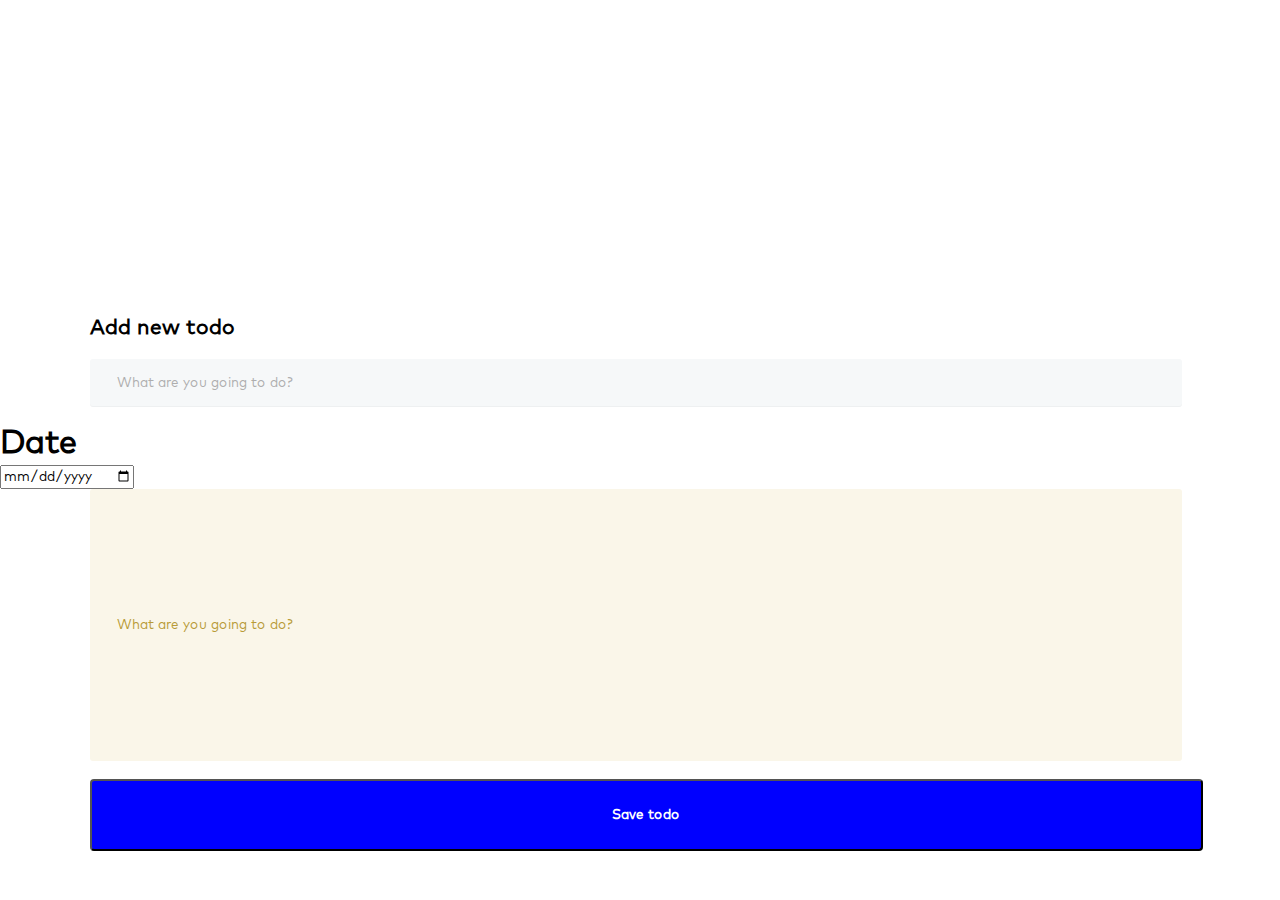
==== popup.html @ 7d9aa1da "backup" ====
<!DOCTYPE html>
<html>
<head>
    <meta charset='utf-8'>
    <meta http-equiv='X-UA-Compatible' content='IE=edge'>
    <title>popup</title>
    <meta name='viewport' content='width=device-width, initial-scale=1'>
    <link rel='stylesheet' type='text/css' media='screen' href='styles/second.css'>
</head>
<body>
<div class="popup-form">
  <i class="fa-solid fa-xmark exit-popup clickable-button"></i>
  <h1 class="todo-h1">Add new todo</h1>
  <input type="text" placeholder="What are you going to do?" class="task-name-input clickable-button">
  <div class="date-input">
    <h1>Date</h1>
    <input type="date" id="start" class="date-input" name="trip-start" value="${year}-${month}-${day}">
  </div>
  <input type="text" placeholder="What are you going to do?" class="task-descr-input clickable-button">
  <input type="submit" value="Save todo" onclick="return false" class="clickable-button submit-new-todo">
</div>
</body>
<script src='main.js'></script>
</html>
---- styles/second.css ----
@font-face {
  font-family: "Mark Pro";
  src: local("Mark-Pro"),
    url("/fonts/Mark-Pro.ttf")
  }
*{
  font-family: "Mark Pro";
  margin: 0;
}
body{
  position: absolute=;
}
/* Everything inside blue rectangle */
.rectangle {
  height: 28vh;
  width: 100%;
  background-color: #003CFB;
}
.group{
  display: flex;
  /* height: 100%;
  width: 100%; */
  margin-top: %;
}
.bell-icon{
  display: flex;
  margin-top: 4%;
  margin-left: 13%;
}

/* Text styling */
.user-text{
  margin-left: 6%;
  margin-top: 3%;
}
.hello-van-ons{
  height: 28px; 
  width: 161px;
  color: #FFFFFF;
  font-family: "Mark Pro";
  font-size: 22px;
  font-weight: bold;
  letter-spacing: 0.55px;
  line-height: 28px;
}
.you-have-todos{ 
  height: 40px;
  width: 175px;
  color: rgba(255,255,255,0.8);
  font-family: "Mark Pro";
  font-size: 14px;
  letter-spacing: 0.35px;
  line-height: 20px;
}

/* Bell styling */
.fa-bell{
  height: 21px;
  width: 18px;
  color: #FFFFFF;
  font-size: 20px;
  letter-spacing: 0.5px;
  line-height: 21px;
  padding-top: 15px;
  padding-right: 25px;
  position: relative;
  cursor: pointer;
}
.orange-bell-circle{
  font-size: 10px;
  color: #E43F28;
  position: absolute;
  font-size: 0.3em;
  top: 15px;
  color: #E43F28;
  right: 27px;
}
.cow-icon {
  height: 46px;
  width: 46px;
  border-radius: 50%;
  border: 3px solid white;
}




/* Todolist wrapper */
.todo-list-wrapper{
  margin-left: auto;
  margin-right: auto;
  margin-top:-13vh;
  padding: .3rem;
  border-radius: 10px 10px 0 0;
  background-color: #FFFFFF;
  box-shadow: 0 0 15px 0 rgba(0,0,0,0.1);
  width: 92%;
  /* outline:solid 1px gray; */
  margin-bottom: 8vh;
}
article h4{
  margin-top: 7px;
  margin-left: 45px;
  margin-bottom:5px;
  margin-right: 10px;
}
.todo {
  margin: 1rem;
  padding: .3rem;
  font-size: 1.2rem;
  border: 2px solid #E0E0E0;
  border-radius: 3px;
}

.todo p {
  margin: 0px;
  margin-left: 48px;
  margin-right: 10px;
  font-size: 14px;
  letter-spacing: 0.35px;
  line-height: 22px;
  color: #595959;
  width: 76%;
}
/* .fa-check{
  color:#02C758;
  float: left;
  outline: solid 2px #02C758;
  font-size: 14px;
  font-weight: bold;
  border-radius: 15px;
  padding: 2px;
  margin-top: 10px;
  margin-left: 10px;
} */
.gray-circle{
  color: #595959;
  font-size: 21px;
}
.green-circle{
  font-size: 21px;
  color: green;
}
.green-checkmark{
  float: left;
  font-size: 15px;
  font-weight: bold;
  color: green;
}
.red-circle{
  font-size: 21px;
  color: #E43F28;
}
.red-exclam{
  float: left;
  font-size: 15px;
  color: #E43F28
}
.sticky-button{
  background-color: #003CFB;
  border-radius: 50%;
  color: white;
  font-size: 25px;
  padding: 18px;
}
.sticky-button-div{
  text-align: center;
  position: fixed;
  bottom: 0;
  margin-top: 10vh;
  left: 43vw;
}
.clickable-button{
  cursor: pointer;
}
.popup-form-trans{
  position: fixed;
  bottom: 0;
  background-color: rgb(255,255,255,0.5);
  z-index: 1;
  height: 100vh;
  width: 100vw;
}
.popup-form{
  background-color: white;
  font-weight: bold;
  width: 100vw;
  margin-top: 30vh;
  height: 70vh;
  border-radius: 0.4em 0.4em 0 0;

}
.todo-h1{
  position: relative;
  width: 75vw;
  left: 7vw;
  padding-top: 5vh;
  font-size: 1.3em;
  margin-bottom: 2vh;
}
.task-name-input{
  position: relative;
  height: 5vh;
  width: 85vw;
  left: 7vw;
  margin-bottom: 2vh;
  border-radius: 3px;
  background-color: #F6F8F9;
  box-shadow: 0 1px 0 0 #EEF0F1;
  border: none;
}
.task-name-input::placeholder{
  color: #AEAEAE;
  text-indent: 2vw;
}
.task-name-input-2{
  position: relative;
  height: 5vh;
  width: 85vw;
  left: 7vw;
  margin-bottom: 2vh;
  border-radius: 3px;
  background-color: #F6F8F9;
  outline: none;

  
}
.task-descr-input{
  height: 30vh;
  width: 85vw;
  left: 7vw;
  margin-bottom: 2vh;
  position: relative;
  border-radius: 3px;
  background-color: #FAF6E9;
  border:none;

}
.task-descr-input::placeholder{
  color: #B89B36;
  text-indent: 2vw;
}
.submit-new-todo{
  position: relative;
  width: 87vw;
  left: 7vw;
  height: 8vh;
  background-color: blue;
  color: white;
  font-weight: bold;
  border-radius: 0.3em;
  outline: none;
} 
.exit-popup{
  float: right;
  margin-top: 6vh;
  margin-right: 4vh;
  height: 1vh;
  color: gray;
}
.hide-item{
  display: none;
}
.underline-bold{
  text-decoration: underline;
  font-weight: bold;
  color: white;
}
.date-div{
  position: relative;
  height: 5vh;
  width: 86vw;
  left: 7vw;
  margin-bottom: 2vh;
  border-radius: 3px;
  background-color: #F6F8F9;
}
.date-div h1{
  float: left;
  font-size: 1.2em;
  color: #595959;
  margin-top: 1.3vh;
  margin-left: 2vw;
}
.date-div input{
  float: right;
  margin-top: 1vh;
  margin-top: 1.3vh;
  margin-right: 2vw;
}
textarea:focus, input:focus{
  outline: none;
  cursor: default;
}
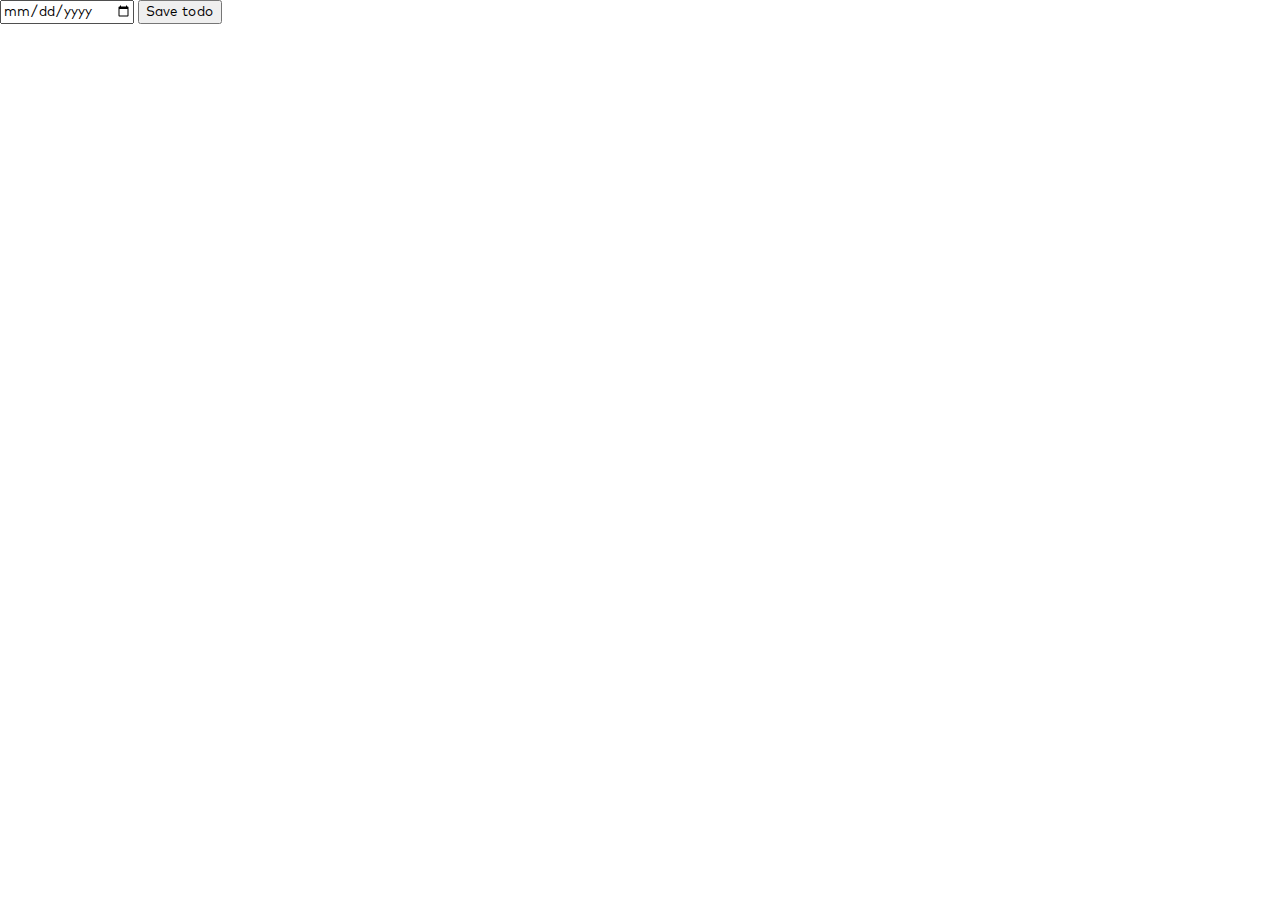
==== commit e9a9d5de: "Working on input date" ====
--- a/popup.html
+++ b/popup.html
@@ -7,18 +7,8 @@
     <meta name='viewport' content='width=device-width, initial-scale=1'>
     <link rel='stylesheet' type='text/css' media='screen' href='styles/second.css'>
 </head>
-<body>
-<div class="popup-form">
-  <i class="fa-solid fa-xmark exit-popup clickable-button"></i>
-  <h1 class="todo-h1">Add new todo</h1>
-  <input type="text" placeholder="What are you going to do?" class="task-name-input clickable-button">
-  <div class="date-input">
-    <h1>Date</h1>
-    <input type="date" id="start" class="date-input" name="trip-start" value="${year}-${month}-${day}">
-  </div>
-  <input type="text" placeholder="What are you going to do?" class="task-descr-input clickable-button">
-  <input type="submit" value="Save todo" onclick="return false" class="clickable-button submit-new-todo">
-</div>
+<input type="date" id="start" class="date-input" name="trip-start">
+<input type="submit" value="Save todo" onclick="return false" class="clickable-button butt">
 </body>
-<script src='main.js'></script>
+<script src='test.js'></script>
 </html>--- a/styles/second.css
+++ b/styles/second.css
@@ -8,7 +8,7 @@
   margin: 0;
 }
 body{
-  position: absolute=;
+  position: absolute;
 }
 /* Everything inside blue rectangle */
 .rectangle {
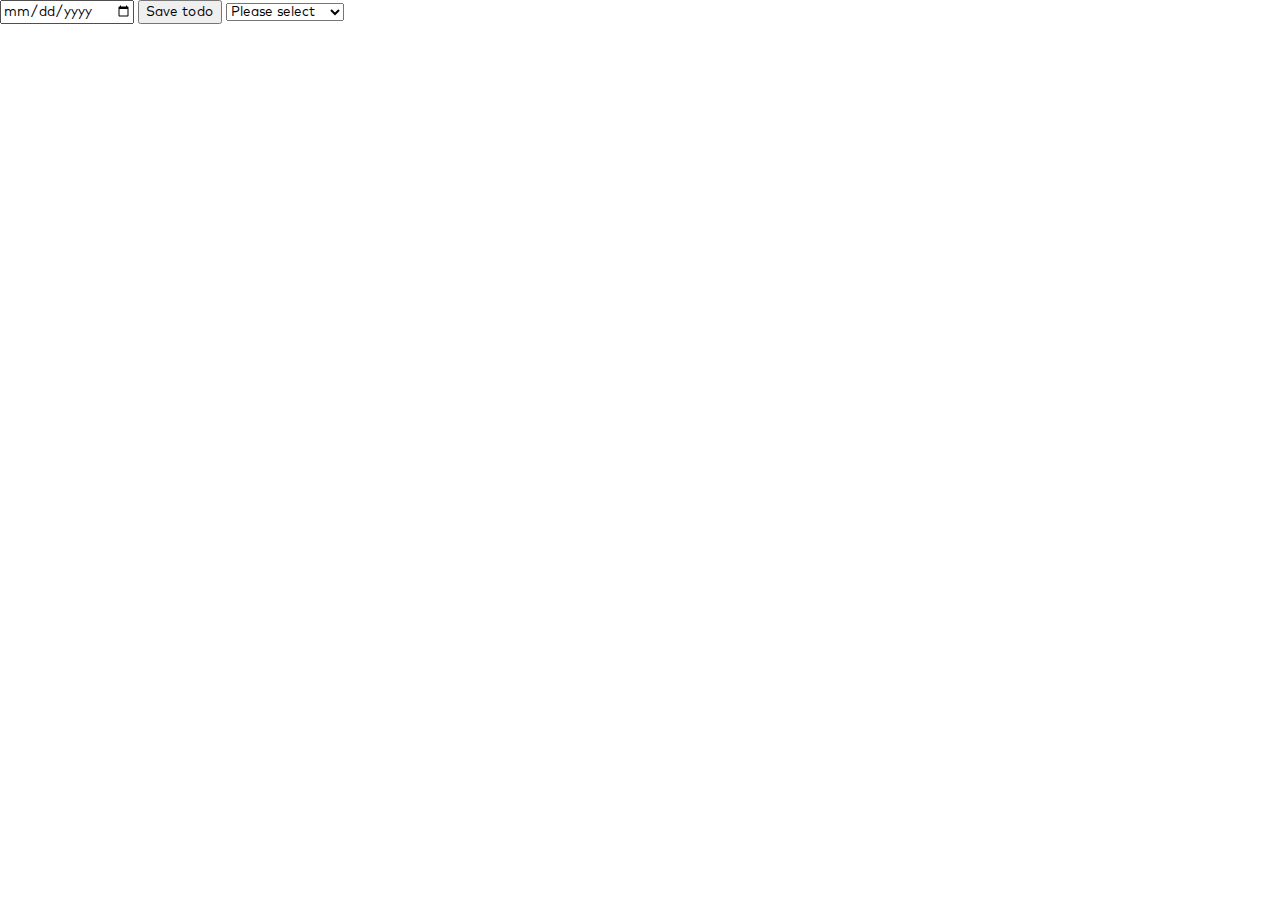
==== commit 0614e749: "update" ====
--- a/popup.html
+++ b/popup.html
@@ -1,14 +1,19 @@
 <!DOCTYPE html>
 <html>
 <head>
-    <meta charset='utf-8'>
-    <meta http-equiv='X-UA-Compatible' content='IE=edge'>
-    <title>popup</title>
-    <meta name='viewport' content='width=device-width, initial-scale=1'>
-    <link rel='stylesheet' type='text/css' media='screen' href='styles/second.css'>
+  <meta charset='utf-8'>
+  <meta http-equiv='X-UA-Compatible' content='IE=edge'>
+  <title>popup</title>
+  <meta name='viewport' content='width=device-width, initial-scale=1'>
+  <link rel='stylesheet' type='text/css' media='screen' href='styles/second.css'>
 </head>
 <input type="date" id="start" class="date-input" name="trip-start">
 <input type="submit" value="Save todo" onclick="return false" class="clickable-button butt">
+<select id="select1"> 
+  <option value="">Please select</option> 
+  <option value="1">First option</option> 
+  <option value="2">Second option</option> 
+</select> 
 </body>
 <script src='test.js'></script>
 </html>--- a/styles/second.css
+++ b/styles/second.css
@@ -8,12 +8,12 @@
   margin: 0;
 }
 body{
-  position: absolute;
+  /* position: absolute; */
 }
 /* Everything inside blue rectangle */
 .rectangle {
   height: 28vh;
-  width: 100%;
+  width: 100vw;
   background-color: #003CFB;
 }
 .group{
@@ -168,6 +168,7 @@
   position: fixed;
   bottom: 0;
   margin-top: 10vh;
+  margin-bottom: 1vh;
   left: 43vw;
 }
 .clickable-button{
@@ -291,4 +292,124 @@
 textarea:focus, input:focus{
   outline: none;
   cursor: default;
-}+}
+
+.fa-calendar-days{
+  margin-right: 0.5em;
+}
+p.date{
+  margin-top: 1em;
+  margin-bottom: 1em;
+  color: #989898;
+}
+/* Todo item dropdown styling */
+.edit-pencil{
+  height: 13px;
+  width: 13px;
+  color: #4B4B4B;
+  font-size: 0.6em;
+  letter-spacing: 0.3px;
+  line-height: 13px;
+  margin-left: 0.3em;
+  margin-right: 0.1em;
+}
+.edit-remove{
+  height: 13px;
+  width: 13px;
+  color: #E43F28;
+  font-size: 0.6em;
+  letter-spacing: 0.3px;
+  line-height: 13px;
+  margin-left: 0.3em;
+  margin-right: 0.1em;
+}
+.remove-span{
+  color: red;
+  margin:auto
+}
+.menu-nav {
+  float:right;
+}
+
+.menu-item {
+  color: #FCC;
+  padding: 3px;
+}
+
+.three-dots:after {
+  cursor: pointer;
+  color: #444;
+  content: '\2807';
+  font-size: 20px;
+  padding: 0 5px;
+}
+
+.dropdown span{
+  font-size: 0.6em;
+}
+.dropdown {
+  position: absolute;
+  right: 13vw;
+  background-color: #FFFFFF;
+  opacity: 0;
+  z-index: -1;
+  max-height: 0;
+  border-radius: 15px;
+  /* outline: solid 1px #E0E0E0; */
+  transition: opacity 0.1s, z-index 0.1s, max-height: 5s;
+}
+.dropdown-edit{
+  outline: solid 1px #E0E0E0;
+  color: #4B4B4B;
+  border-top-left-radius: 5px;
+  border-top-right-radius: 5px;
+  padding-top: 0.5em;
+  padding-bottom: 0.5em;
+  padding-left: 1em;
+  padding-right: 3.5em;  
+}
+.dropdown-remove{
+  outline: solid 1px #E0E0E0;
+  color: #4B4B4B;
+  border-bottom-left-radius: 5px;
+  border-bottom-right-radius: 5px;
+  background-color: yellow;
+  padding-top: 0.5em;
+  padding-bottom: 0.5em;
+  padding-left: 1em;
+  padding-right: 3.5em;  
+}
+
+.dropdown-container:focus {
+  outline: none;
+}
+.dropdown-container:focus .dropdown {
+  opacity: 1;
+  z-index: 100;
+  max-height: 100vh;
+  transition: opacity 0.2s, z-index 0.2s, max-height: 0.2s;
+.edit-pencil{
+  height: 13px;
+  width: 13px;
+  color: #4B4B4B;
+  font-size: 0.8em;
+  letter-spacing: 0.3px;
+  line-height: 13px;
+  margin-left: 0.3em;
+  margin-right: 0.1em;
+}
+.edit-remove{
+  height: 13px;
+  width: 13px;
+  color: #E43F28;
+  font-size: 0.8em;
+  letter-spacing: 0.3px;
+  line-height: 13px;
+  margin-left: 0.3em;
+  margin-right: 0.1em;
+}
+.remove-span{
+  color: red;
+  margin:auto
+}
+  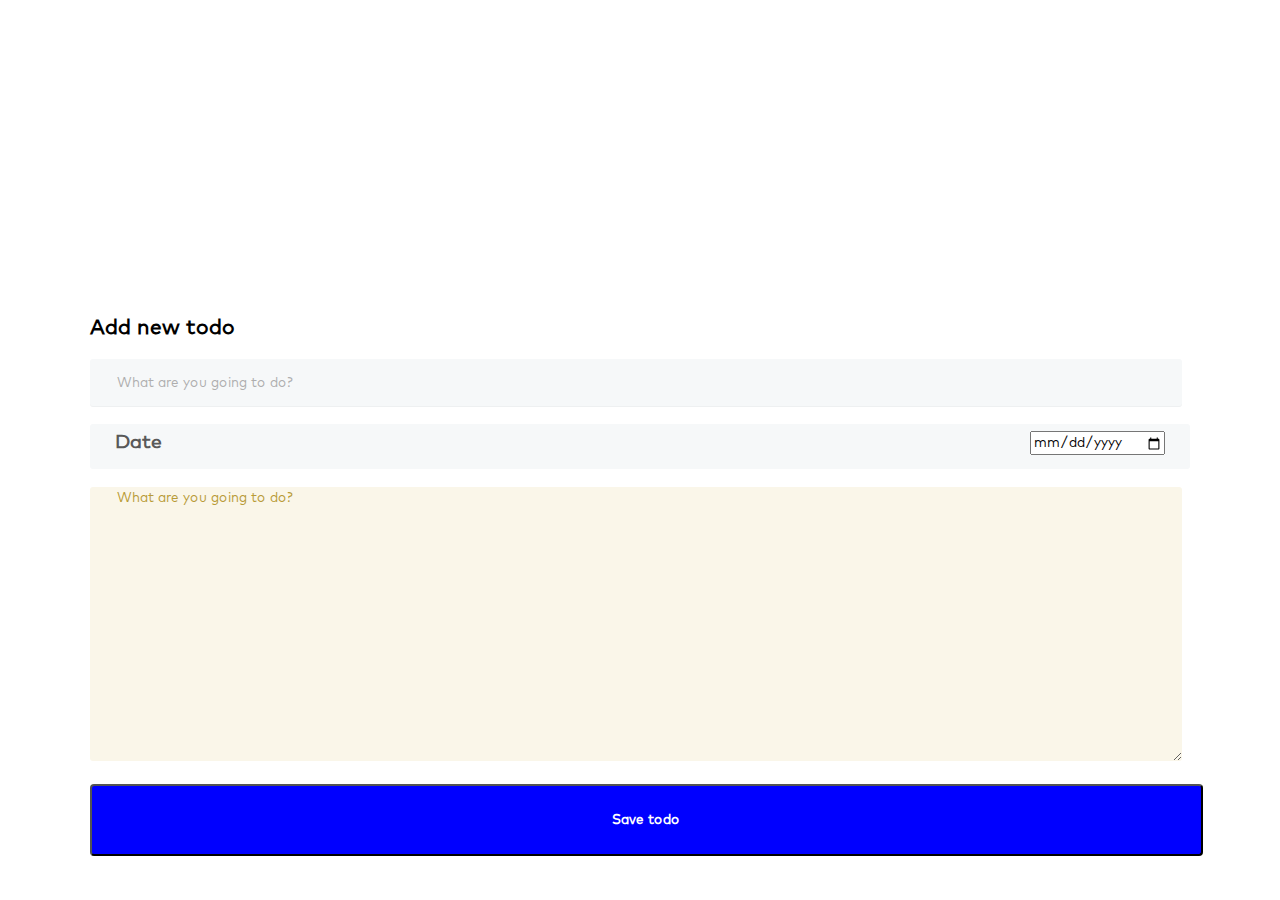
==== commit 8e8bcdca: "finderror" ====
--- a/popup.html
+++ b/popup.html
@@ -3,17 +3,22 @@
 <head>
   <meta charset='utf-8'>
   <meta http-equiv='X-UA-Compatible' content='IE=edge'>
-  <title>popup</title>
+  <title>Page Title</title>
   <meta name='viewport' content='width=device-width, initial-scale=1'>
   <link rel='stylesheet' type='text/css' media='screen' href='styles/second.css'>
+  <script src='main.js'></script>
 </head>
-<input type="date" id="start" class="date-input" name="trip-start">
-<input type="submit" value="Save todo" onclick="return false" class="clickable-button butt">
-<select id="select1"> 
-  <option value="">Please select</option> 
-  <option value="1">First option</option> 
-  <option value="2">Second option</option> 
-</select> 
+<body>
+  <div class="popup-form">
+    <i class="fa-solid fa-xmark exit-popup clickable-button"></i>
+    <h1 class="todo-h1">Add new todo</h1>
+    <input type="text" placeholder="What are you going to do?" class="task-name-input clickable-button">
+    <div class="date-div">
+      <h1>Date</h1>
+      <input type="date" id="start" class="date-input" name="trip-start" value="${year}-${month}-${day}">
+    </div>
+    <textarea placeholder="What are you going to do?" class="task-descr-input clickable-button"></textarea>
+    <input type="submit" value="Save todo" onclick="return false" class="clickable-button submit-new-todo">
+  </div>
 </body>
-<script src='test.js'></script>
 </html>--- a/styles/second.css
+++ b/styles/second.css
@@ -1,7 +1,12 @@
 @font-face {
   font-family: "Mark Pro";
-  src: local("Mark-Pro"),
-    url("/fonts/Mark-Pro.ttf")
+  src: local("Mark Pro"),
+    url("/fonts/Mark Pro.ttf")
+  }
+@font-face {
+  font-family: "Mark Pro Bold";
+  src: local("Mark-Pro-Bold"),
+    url("/fonts/Mark-Pro-Bold.ttf")
   }
 *{
   font-family: "Mark Pro";
@@ -20,18 +25,18 @@
   display: flex;
   /* height: 100%;
   width: 100%; */
-  margin-top: %;
+  margin-top: ;
 }
 .bell-icon{
   display: flex;
-  margin-top: 4%;
-  margin-left: 13%;
+  margin-top: 2vh;
+  margin-left: 13vw;
 }
 
 /* Text styling */
 .user-text{
-  margin-left: 6%;
-  margin-top: 3%;
+  margin-left: 6vw;
+  margin-top: 2vh;
 }
 .hello-van-ons{
   height: 28px; 
@@ -39,7 +44,6 @@
   color: #FFFFFF;
   font-family: "Mark Pro";
   font-size: 22px;
-  font-weight: bold;
   letter-spacing: 0.55px;
   line-height: 28px;
 }
@@ -66,6 +70,7 @@
   position: relative;
   cursor: pointer;
 }
+
 .orange-bell-circle{
   font-size: 10px;
   color: #E43F28;
@@ -108,10 +113,14 @@
   margin: 1rem;
   padding: .3rem;
   font-size: 1.2rem;
+  border-radius: 3px;
+}
+.todo-gray{
   border: 2px solid #E0E0E0;
-  border-radius: 3px;
-}
-
+}
+.todo-overdue{
+  border: 2px solid #E43F28;
+}
 .todo p {
   margin: 0px;
   margin-left: 48px;
@@ -168,7 +177,7 @@
   position: fixed;
   bottom: 0;
   margin-top: 10vh;
-  margin-bottom: 1vh;
+  margin-bottom: 1vh;#E43F28
   left: 43vw;
 }
 .clickable-button{
@@ -183,7 +192,7 @@
   width: 100vw;
 }
 .popup-form{
-  background-color: white;
+  background-color: #FFFFFF;
   font-weight: bold;
   width: 100vw;
   margin-top: 30vh;
@@ -235,7 +244,6 @@
   border-radius: 3px;
   background-color: #FAF6E9;
   border:none;
-
 }
 .task-descr-input::placeholder{
   color: #B89B36;
@@ -280,13 +288,12 @@
   float: left;
   font-size: 1.2em;
   color: #595959;
-  margin-top: 1.3vh;
+  margin-top: 0.8vh;
   margin-left: 2vw;
 }
 .date-div input{
   float: right;
-  margin-top: 1vh;
-  margin-top: 1.3vh;
+  margin-top: 0.8vh;
   margin-right: 2vw;
 }
 textarea:focus, input:focus{
@@ -366,18 +373,21 @@
   padding-top: 0.5em;
   padding-bottom: 0.5em;
   padding-left: 1em;
-  padding-right: 3.5em;  
+  padding-right: 3.5em; 
+  cursor: pointer
 }
 .dropdown-remove{
   outline: solid 1px #E0E0E0;
   color: #4B4B4B;
   border-bottom-left-radius: 5px;
   border-bottom-right-radius: 5px;
-  background-color: yellow;
+  background-color: #FFFFFF;
   padding-top: 0.5em;
   padding-bottom: 0.5em;
   padding-left: 1em;
   padding-right: 3.5em;  
+  cursor: pointer
+
 }
 
 .dropdown-container:focus {
